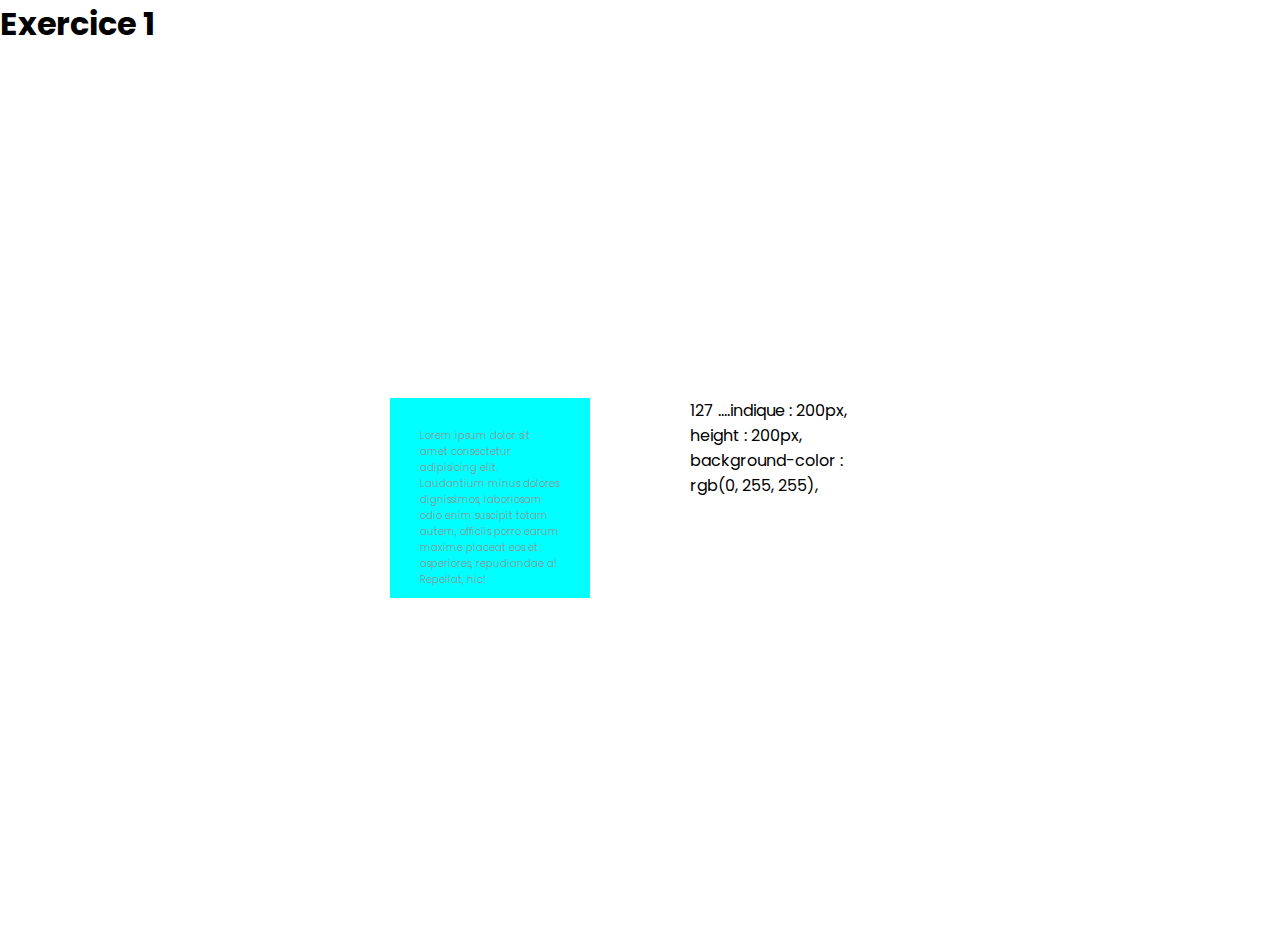
==== exercice1/index.html @ 01eee7b2 "essais exercices 1 et 2" ====
<!DOCTYPE html>
<html lang="en">
<head>
    <meta charset="UTF-8">
    <meta name="viewport" content="width=device-width, initial-scale=1.0">
    <link rel="stylesheet" href="https://cdnjs.cloudflare.com/ajax/libs/font-awesome/6.5.1/css/all.min.css" integrity="sha512-DTOQO9RWCH3ppGqcWaEA1BIZOC6xxalwEsw9c2QQeAIftl+Vegovlnee1c9QX4TctnWMn13TZye+giMm8e2LwA==" crossorigin="anonymous" referrerpolicy="no-referrer" />
    <link rel="stylesheet" href="css/style.css">
    <title>Document</title>
</head>
<body>
    <h1>Exercice 1</h1>
    <div id="wrapper">
       
            <div id="carre">
                <div id="text">
                    <p>Lorem ipsum dolor sit amet consectetur adipisicing elit. 
                        Laudantium minus dolores dignissimos, laboriosam odio enim suscipit 
                        totam autem, officiis porro earum maxime placeat eos et asperiores, 
                        repudiandae a! Repellat, hic!</p>
                </div>
            </div>
            <div id="dialog">
                <div id="text"></div>
                <!--
                <ul>
                    <li>width: 200px</li>
                    <li>height: 200px</li>
                    <li>background-color: aqua</li>
                </ul>
                -->
                <button id="btn">ok</button>
            </div>
                     
    </div>
    <script src="/js/base.js"></script>    
</body>
</html>
---- exercice1/css/style.css ----
@import url('https://fonts.googleapis.com/css2?family=Poppins:wght@100;200;300;400;500;600;700;800;900&display=swap');

*{
    margin: 0px;
    padding: 0px;
    box-sizing: border-box;
    font-family: "Poppins";
}
#carre {
    width: 200px;
    height: 200px;
    background-color: aqua ;
}
#text {
    padding: 30px;
    font-size: 10px;
    color: rgb(145, 145, 145);
    font-weight: 300;
    display: block;
}

#text dialog {
    color:black;
}
#dialog {
    position: relative;
    width: 200px;
    height: 200px;
    background-color: white;
}
#btn {
    position: absolute;
    bottom: 10px;
    right: 10px;
    color: blue;
}
#dialog ul {
    color: white;
}
#wrapper {
    display: flex;
    min-height: 100vh;
    background-color: white;
    justify-content: center;
    align-items: center;
    gap: 100px;;
}
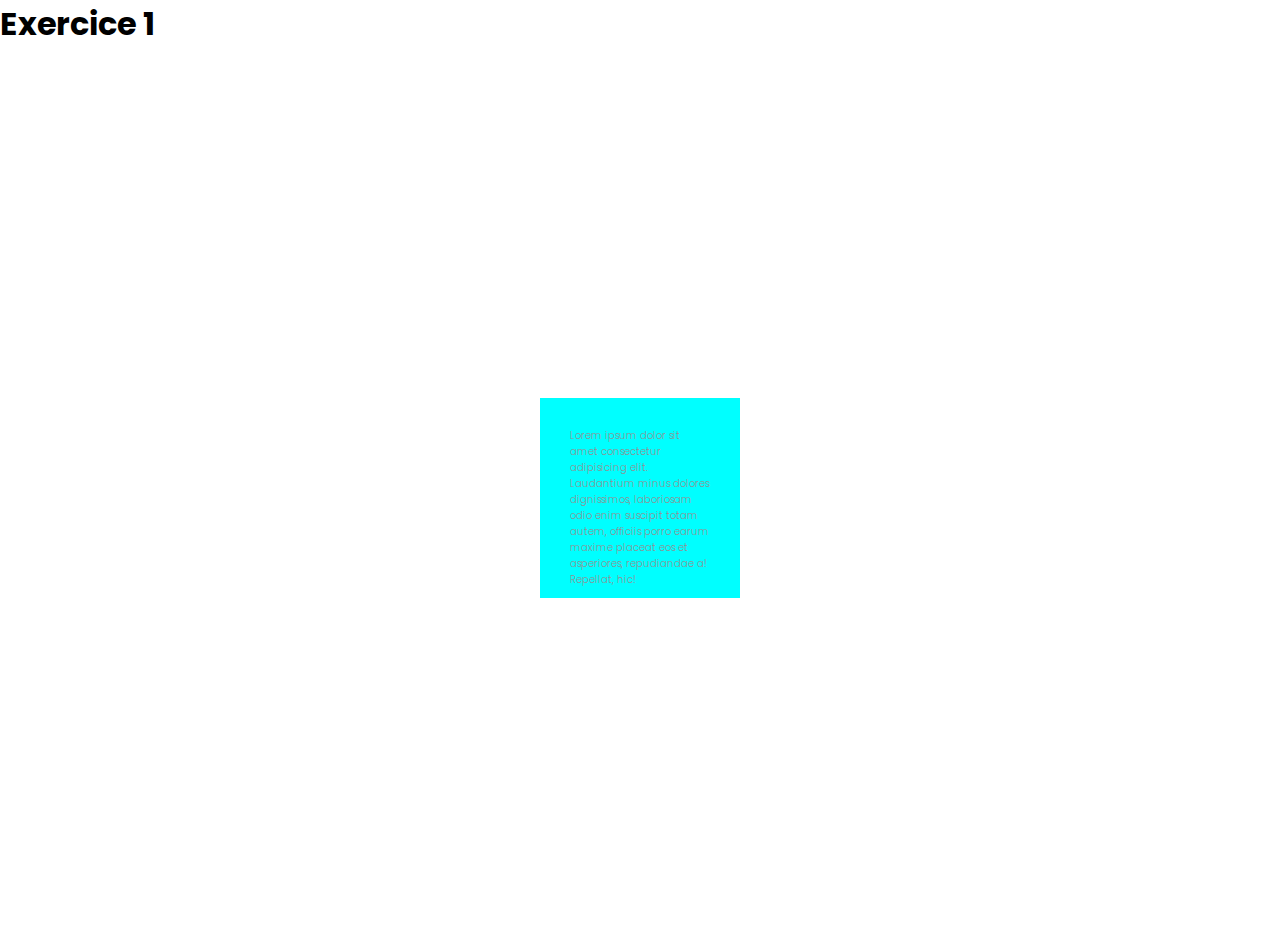
==== commit 55268bad: "finalisation exercice 1 fonction alert" ====
--- a/exercice1/index.html
+++ b/exercice1/index.html
@@ -10,7 +10,6 @@
 <body>
     <h1>Exercice 1</h1>
     <div id="wrapper">
-       
             <div id="carre">
                 <div id="text">
                     <p>Lorem ipsum dolor sit amet consectetur adipisicing elit. 
@@ -18,20 +17,8 @@
                         totam autem, officiis porro earum maxime placeat eos et asperiores, 
                         repudiandae a! Repellat, hic!</p>
                 </div>
-            </div>
-            <div id="dialog">
-                <div id="text"></div>
-                <!--
-                <ul>
-                    <li>width: 200px</li>
-                    <li>height: 200px</li>
-                    <li>background-color: aqua</li>
-                </ul>
-                -->
-                <button id="btn">ok</button>
-            </div>
-                     
+            </div>   
     </div>
-    <script src="/js/base.js"></script>    
+    <script src="js/base.js"></script>    
 </body>
 </html>--- a/exercice1/css/style.css
+++ b/exercice1/css/style.css
@@ -5,6 +5,14 @@
     padding: 0px;
     box-sizing: border-box;
     font-family: "Poppins";
+}
+#wrapper {
+    display: flex;
+    min-height: 100vh;
+    background-color: white;
+    justify-content: center;
+    align-items: center;
+    gap: 100px;;
 }
 #carre {
     width: 200px;
@@ -19,29 +27,32 @@
     display: block;
 }
 
-#text dialog {
+#text carre-content {
     color:black;
 }
-#dialog {
+#carre-content {
     position: relative;
     width: 200px;
     height: 200px;
     background-color: white;
 }
 #btn {
+    color: blue;
+}
+#close-btn {
     position: absolute;
     bottom: 10px;
     right: 10px;
     color: blue;
 }
+#close-btn:hover {
+    background-color:white;
+    }
+#show-carre {
+    opacity: 1;
+    visibility: visible;
+    transform: scale(1);
+}
 #dialog ul {
     color: white;
-}
-#wrapper {
-    display: flex;
-    min-height: 100vh;
-    background-color: white;
-    justify-content: center;
-    align-items: center;
-    gap: 100px;;
 }